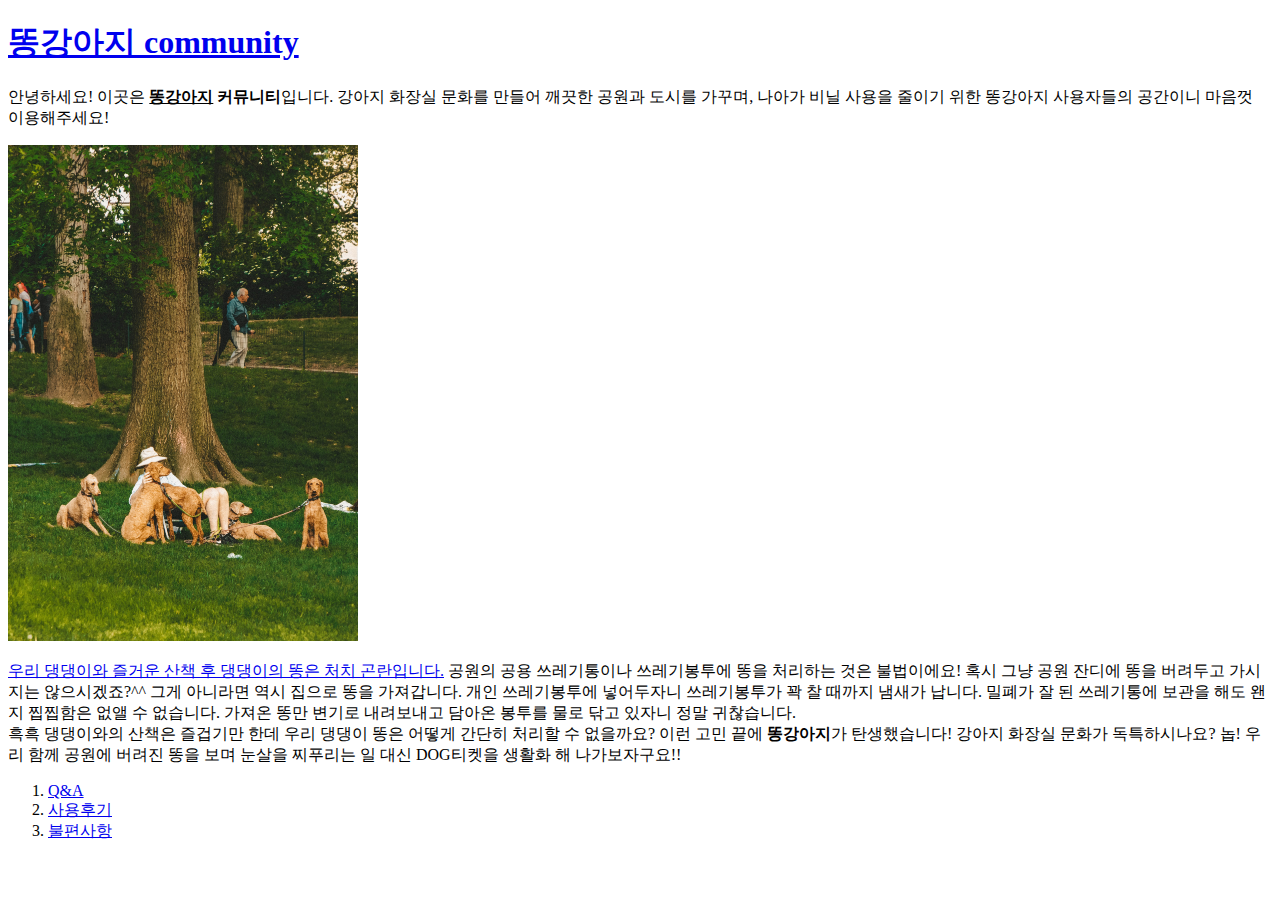
==== index.html @ bc07636d "첫 웹사이트 완성" ====
<!doctype html>
<html>
<head>
<title>똥강아지 커뮤니티-welcom</title>
<meta charset="utf-8">
</head>
<body>
<h1><a href="index.html">똥강아지 community</a></h1>
<p>안녕하세요! 이곳은 <strong><u>똥강아지</u>  커뮤니티</strong>입니다. 강아지 화장실 문화를 만들어 깨끗한 공원과 도시를 가꾸며, 나아가 비닐 사용을 줄이기 위한 똥강아지 사용자들의 공간이니 마음껏 이용해주세요!</p>
<img src="dog.jpg"width="350">
<p><a href=https://www.youtube.com/watch?v=8QdnsbzTU8k target="_blank" title="산책 후 댕댕이 똥은?">우리 댕댕이와 즐거운 산책 후 댕댕이의 똥은 처치 곤란입니다.</a> 공원의 공용 쓰레기통이나 쓰레기봉투에 똥을 처리하는 것은 불법이에요! 혹시 그냥 공원 잔디에 똥을 버려두고 가시지는 않으시겠죠?^^ 그게 아니라면 역시 집으로 똥을 가져갑니다. 개인 쓰레기봉투에 넣어두자니 쓰레기봉투가 꽉 찰 때까지 냄새가 납니다. 밀폐가 잘 된 쓰레기통에 보관을 해도 왠지 찝찝함은 없앨 수 없습니다. 가져온 똥만 변기로 내려보내고 담아온 봉투를 물로 닦고 있자니 정말 귀찮습니다.<br>흑흑 댕댕이와의 산책은 즐겁기만 한데 우리 댕댕이 똥은 어떻게 간단히 처리할 수 없을까요? 이런 고민 끝에 <strong>똥강아지</strong>가 탄생했습니다! 강아지 화장실 문화가 독특하시나요? 놉! 우리 함께 공원에 버려진 똥을 보며 눈살을 찌푸리는 일 대신  DOG티켓을 생활화 해 나가보자구요!!</p>
</body>
<Ol>
 <li><a href="1.html">Q&A</a></li>
 <li><a href="2.html">사용후기</a></li>
 <li><a href="3.html">불편사항</a></li>
</Ol>
</html>
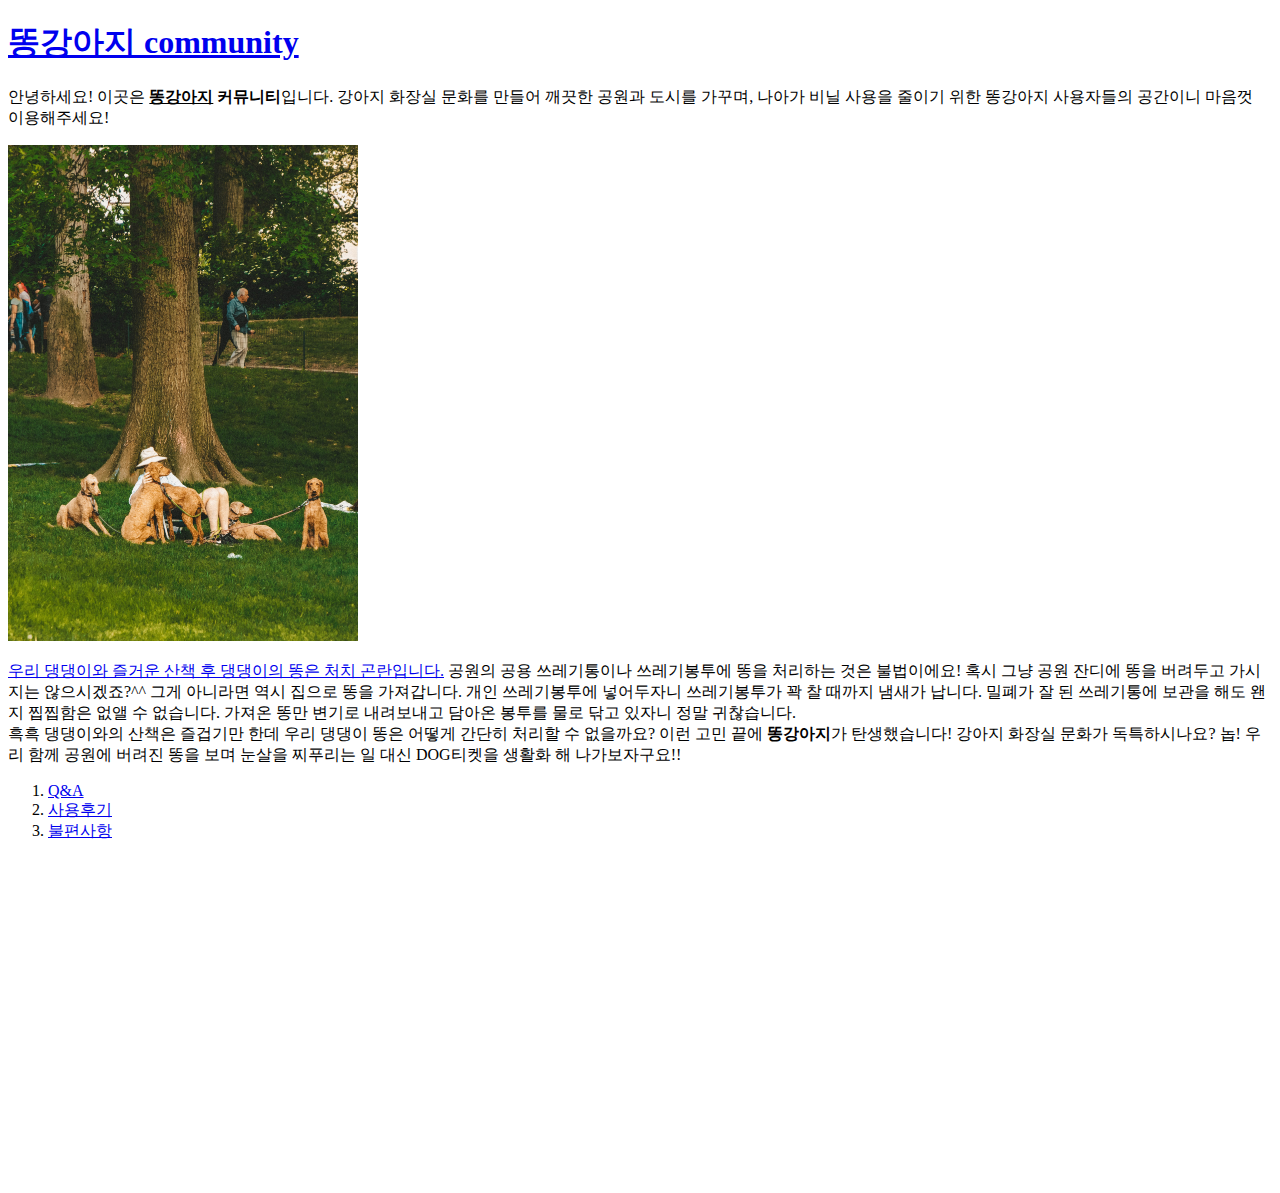
==== commit f76f7c10: "수정" ====
--- a/index.html
+++ b/index.html
@@ -15,4 +15,24 @@
  <li><a href="2.html">사용후기</a></li>
  <li><a href="3.html">불편사항</a></li>
 </Ol>
+<p><iframe width="560" height="315" src="https://www.youtube.com/embed/tZooW6PritE" title="YouTube video player" frameborder="0" allow="accelerometer; autoplay; clipboard-write; encrypted-media; gyroscope; picture-in-picture" allowfullscreen></iframe></P>
+  <p><div id="disqus_thread"></div>
+<script>
+    /**
+    *  RECOMMENDED CONFIGURATION VARIABLES: EDIT AND UNCOMMENT THE SECTION BELOW TO INSERT DYNAMIC VALUES FROM YOUR PLATFORM OR CMS.
+    *  LEARN WHY DEFINING THESE VARIABLES IS IMPORTANT: https://disqus.com/admin/universalcode/#configuration-variables    */
+    /*
+    var disqus_config = function () {
+    this.page.url = PAGE_URL;  // Replace PAGE_URL with your page's canonical URL variable
+    this.page.identifier = PAGE_IDENTIFIER; // Replace PAGE_IDENTIFIER with your page's unique identifier variable
+    };
+    */
+    (function() { // DON'T EDIT BELOW THIS LINE
+    var d = document, s = d.createElement('script');
+    s.src = 'https://web1-msivtnnplr.disqus.com/embed.js';
+    s.setAttribute('data-timestamp', +new Date());
+    (d.head || d.body).appendChild(s);
+    })();
+</script>
+<noscript>Please enable JavaScript to view the <a href="https://disqus.com/?ref_noscript">comments powered by Disqus.</a></noscript></P>
 </html>
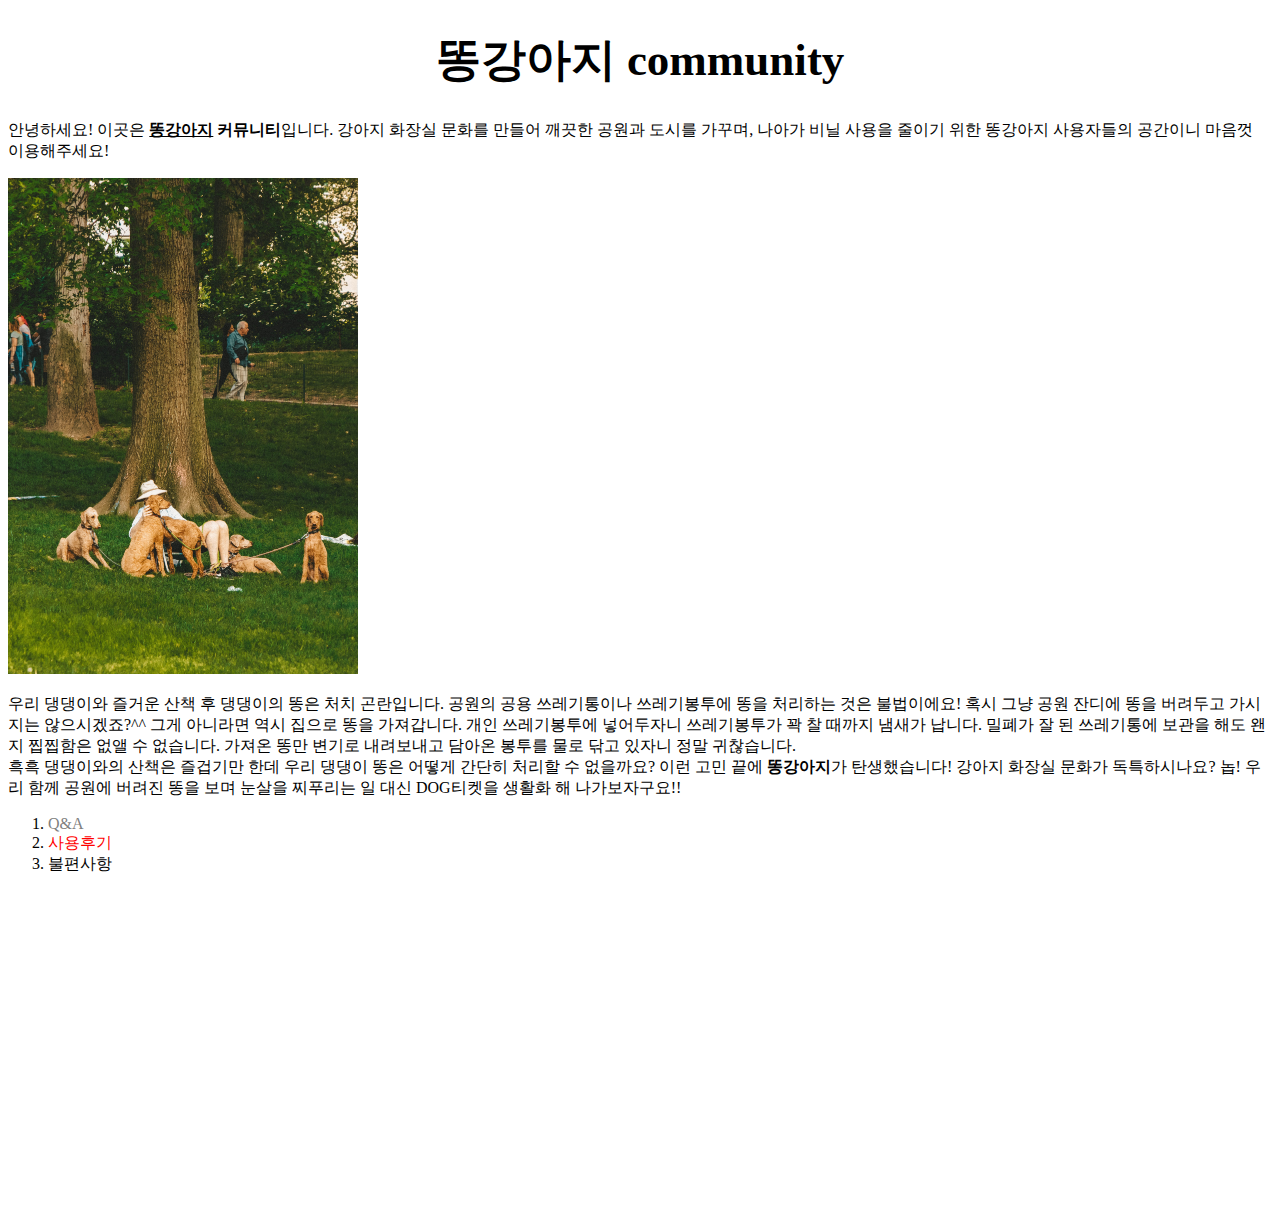
==== commit 3c57c34e: "수정" ====
--- a/index.html
+++ b/index.html
@@ -3,6 +3,29 @@
 <head>
 <title>똥강아지 커뮤니티-welcom</title>
 <meta charset="utf-8">
+<style>
+a {
+  color:black;
+  text-decoration: none;
+}
+h1{
+  font-size:45px;text-align: center;
+}
+#active{
+  color: red;
+}
+.saw{
+  color:gray;
+}
+</style>
+<!-- Global site tag (gtag.js) - Google Analytics -->
+<script async src="https://www.googletagmanager.com/gtag/js?id=G-KYH2HQ96R1"></script>
+<script>
+  window.dataLayer = window.dataLayer || [];
+  function gtag(){dataLayer.push(arguments);}
+  gtag('js', new Date());
+  gtag('config', 'G-KYH2HQ96R1');
+</script>
 </head>
 <body>
 <h1><a href="index.html">똥강아지 community</a></h1>
@@ -11,8 +34,8 @@
 <p><a href=https://www.youtube.com/watch?v=8QdnsbzTU8k target="_blank" title="산책 후 댕댕이 똥은?">우리 댕댕이와 즐거운 산책 후 댕댕이의 똥은 처치 곤란입니다.</a> 공원의 공용 쓰레기통이나 쓰레기봉투에 똥을 처리하는 것은 불법이에요! 혹시 그냥 공원 잔디에 똥을 버려두고 가시지는 않으시겠죠?^^ 그게 아니라면 역시 집으로 똥을 가져갑니다. 개인 쓰레기봉투에 넣어두자니 쓰레기봉투가 꽉 찰 때까지 냄새가 납니다. 밀폐가 잘 된 쓰레기통에 보관을 해도 왠지 찝찝함은 없앨 수 없습니다. 가져온 똥만 변기로 내려보내고 담아온 봉투를 물로 닦고 있자니 정말 귀찮습니다.<br>흑흑 댕댕이와의 산책은 즐겁기만 한데 우리 댕댕이 똥은 어떻게 간단히 처리할 수 없을까요? 이런 고민 끝에 <strong>똥강아지</strong>가 탄생했습니다! 강아지 화장실 문화가 독특하시나요? 놉! 우리 함께 공원에 버려진 똥을 보며 눈살을 찌푸리는 일 대신  DOG티켓을 생활화 해 나가보자구요!!</p>
 </body>
 <Ol>
- <li><a href="1.html">Q&A</a></li>
- <li><a href="2.html">사용후기</a></li>
+ <li><a href="1.html"class="saw">Q&A</a></li>
+ <li><a href="2.html"class="saw" id="active">사용후기</a></li>
  <li><a href="3.html">불편사항</a></li>
 </Ol>
 <p><iframe width="560" height="315" src="https://www.youtube.com/embed/tZooW6PritE" title="YouTube video player" frameborder="0" allow="accelerometer; autoplay; clipboard-write; encrypted-media; gyroscope; picture-in-picture" allowfullscreen></iframe></P>
@@ -35,4 +58,17 @@
     })();
 </script>
 <noscript>Please enable JavaScript to view the <a href="https://disqus.com/?ref_noscript">comments powered by Disqus.</a></noscript></P>
+<!--Start of Tawk.to Script-->
+<script type="text/javascript">
+var Tawk_API=Tawk_API||{}, Tawk_LoadStart=new Date();
+(function(){
+var s1=document.createElement("script"),s0=document.getElementsByTagName("script")[0];
+s1.async=true;
+s1.src='https://embed.tawk.to/625399b77b967b117989f24b/1g0b90t8k';
+s1.charset='UTF-8';
+s1.setAttribute('crossorigin','*');
+s0.parentNode.insertBefore(s1,s0);
+})();
+</script>
+<!--End of Tawk.to Script-->
 </html>
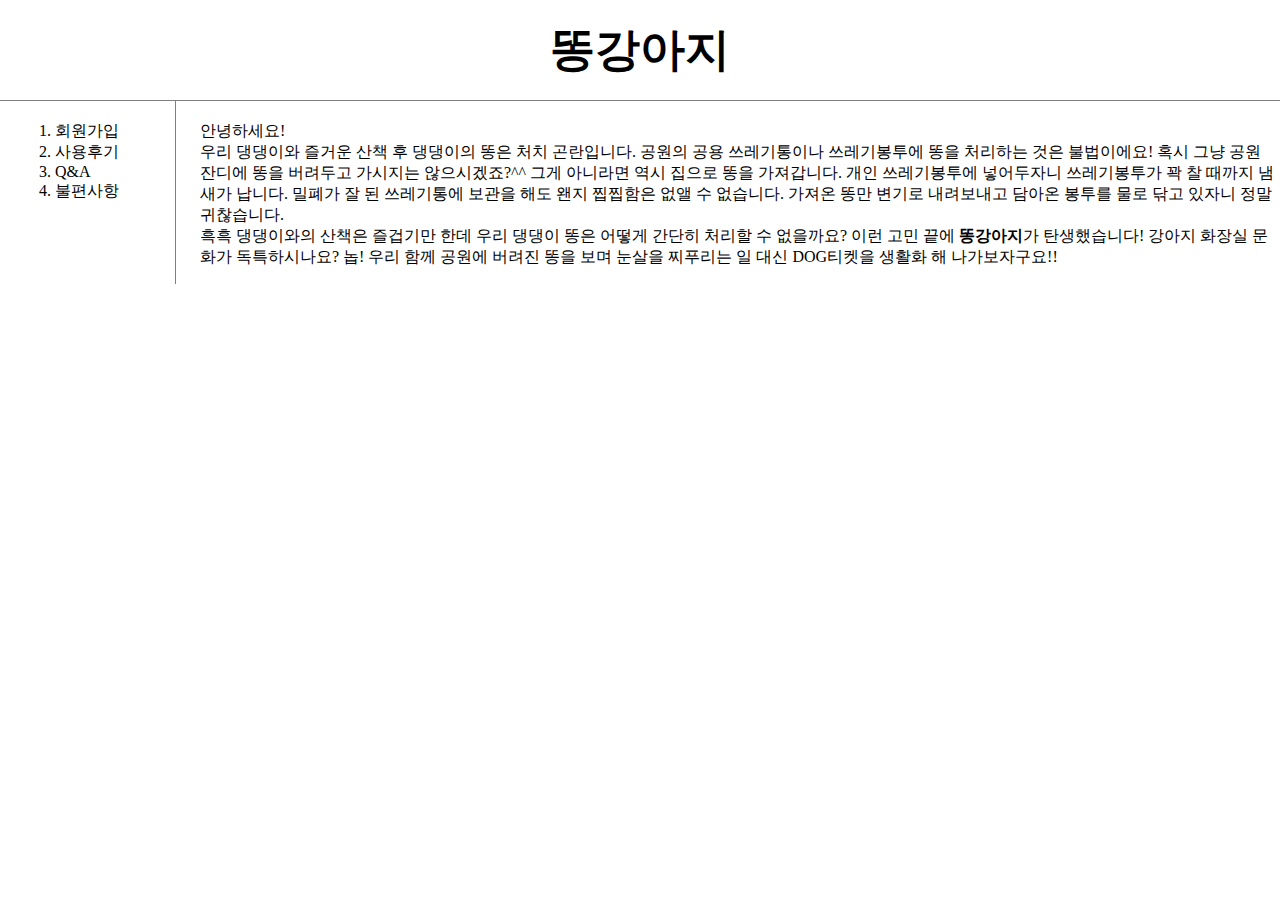
==== commit 7b4ccca7: "수정" ====
--- a/index.html
+++ b/index.html
@@ -4,20 +4,44 @@
 <title>똥강아지 커뮤니티-welcom</title>
 <meta charset="utf-8">
 <style>
-a {
-  color:black;
-  text-decoration: none;
+body{
+  margin: 0px;
 }
+a{color:black;text-decoration: none;}
 h1{
   font-size:45px;text-align: center;
+  border-bottom: 1px solid gray;
+  margin: 0;
+  padding: 20px;
 }
-#active{
-  color: red;
+ol{
+  border-right: 1px solid gray;
+  width: 100px;
+  margin: 0px;
+  padding: 20px;
 }
-.saw{
-  color:gray;
-}
-</style>
+ #grid{
+   display: grid;
+   grid-template-columns: 150px 1fr;
+ }
+  #grid ol{
+    padding-left: 55px;
+  }
+  #article{
+    padding-left: 50px;
+    padding-top: 20px;
+  }
+  @media(max-width:800px){
+    #grid{
+      display: block;
+      }
+     ol{
+    border-right: none;
+       }
+     h1{
+     border-bottom: none;
+       }
+  </style>
 <!-- Global site tag (gtag.js) - Google Analytics -->
 <script async src="https://www.googletagmanager.com/gtag/js?id=G-KYH2HQ96R1"></script>
 <script>
@@ -28,16 +52,19 @@
 </script>
 </head>
 <body>
-<h1><a href="index.html">똥강아지 community</a></h1>
-<p>안녕하세요! 이곳은 <strong><u>똥강아지</u>  커뮤니티</strong>입니다. 강아지 화장실 문화를 만들어 깨끗한 공원과 도시를 가꾸며, 나아가 비닐 사용을 줄이기 위한 똥강아지 사용자들의 공간이니 마음껏 이용해주세요!</p>
-<img src="dog.jpg"width="350">
-<p><a href=https://www.youtube.com/watch?v=8QdnsbzTU8k target="_blank" title="산책 후 댕댕이 똥은?">우리 댕댕이와 즐거운 산책 후 댕댕이의 똥은 처치 곤란입니다.</a> 공원의 공용 쓰레기통이나 쓰레기봉투에 똥을 처리하는 것은 불법이에요! 혹시 그냥 공원 잔디에 똥을 버려두고 가시지는 않으시겠죠?^^ 그게 아니라면 역시 집으로 똥을 가져갑니다. 개인 쓰레기봉투에 넣어두자니 쓰레기봉투가 꽉 찰 때까지 냄새가 납니다. 밀폐가 잘 된 쓰레기통에 보관을 해도 왠지 찝찝함은 없앨 수 없습니다. 가져온 똥만 변기로 내려보내고 담아온 봉투를 물로 닦고 있자니 정말 귀찮습니다.<br>흑흑 댕댕이와의 산책은 즐겁기만 한데 우리 댕댕이 똥은 어떻게 간단히 처리할 수 없을까요? 이런 고민 끝에 <strong>똥강아지</strong>가 탄생했습니다! 강아지 화장실 문화가 독특하시나요? 놉! 우리 함께 공원에 버려진 똥을 보며 눈살을 찌푸리는 일 대신  DOG티켓을 생활화 해 나가보자구요!!</p>
-</body>
-<Ol>
- <li><a href="1.html"class="saw">Q&A</a></li>
- <li><a href="2.html"class="saw" id="active">사용후기</a></li>
- <li><a href="3.html">불편사항</a></li>
-</Ol>
+<h1><a href="index.html">똥강아지</a></h1>
+<div id="grid">
+   <Ol>
+    <li><a href="1.html"class="saw">회원가입</a></li>
+    <li><a href="2.html"class="saw" id="active">사용후기</a></li>
+    <li><a href="3.html">Q&A</a></li>
+    <li><a href="4.html">불편사항</a></li>
+  </Ol>
+  <div id="article"
+  <p><a href=https://www.youtube.com/watch?v=8QdnsbzTU8k target="_blank" title="산책 후 댕댕이 똥은?"> 안녕하세요! <br>우리 댕댕이와 즐거운 산책 후 댕댕이의 똥은 처치 곤란입니다.</a> 공원의 공용 쓰레기통이나 쓰레기봉투에 똥을 처리하는 것은 불법이에요! 혹시 그냥 공원 잔디에 똥을 버려두고 가시지는 않으시겠죠?^^ 그게 아니라면 역시 집으로 똥을 가져갑니다. 개인 쓰레기봉투에 넣어두자니 쓰레기봉투가 꽉 찰 때까지 냄새가 납니다. 밀폐가 잘 된 쓰레기통에 보관을 해도 왠지 찝찝함은 없앨 수 없습니다. 가져온 똥만 변기로 내려보내고 담아온 봉투를 물로 닦고 있자니 정말 귀찮습니다.<br>흑흑 댕댕이와의 산책은 즐겁기만 한데 우리 댕댕이 똥은 어떻게 간단히 처리할 수 없을까요? 이런 고민 끝에 <strong>똥강아지</strong>가 탄생했습니다! 강아지 화장실 문화가 독특하시나요? 놉! 우리 함께 공원에 버려진 똥을 보며 눈살을 찌푸리는 일 대신  DOG티켓을 생활화 해 나가보자구요!!</p>
+  </body>
+ </div>
+</div>
 <p><iframe width="560" height="315" src="https://www.youtube.com/embed/tZooW6PritE" title="YouTube video player" frameborder="0" allow="accelerometer; autoplay; clipboard-write; encrypted-media; gyroscope; picture-in-picture" allowfullscreen></iframe></P>
   <p><div id="disqus_thread"></div>
 <script>
